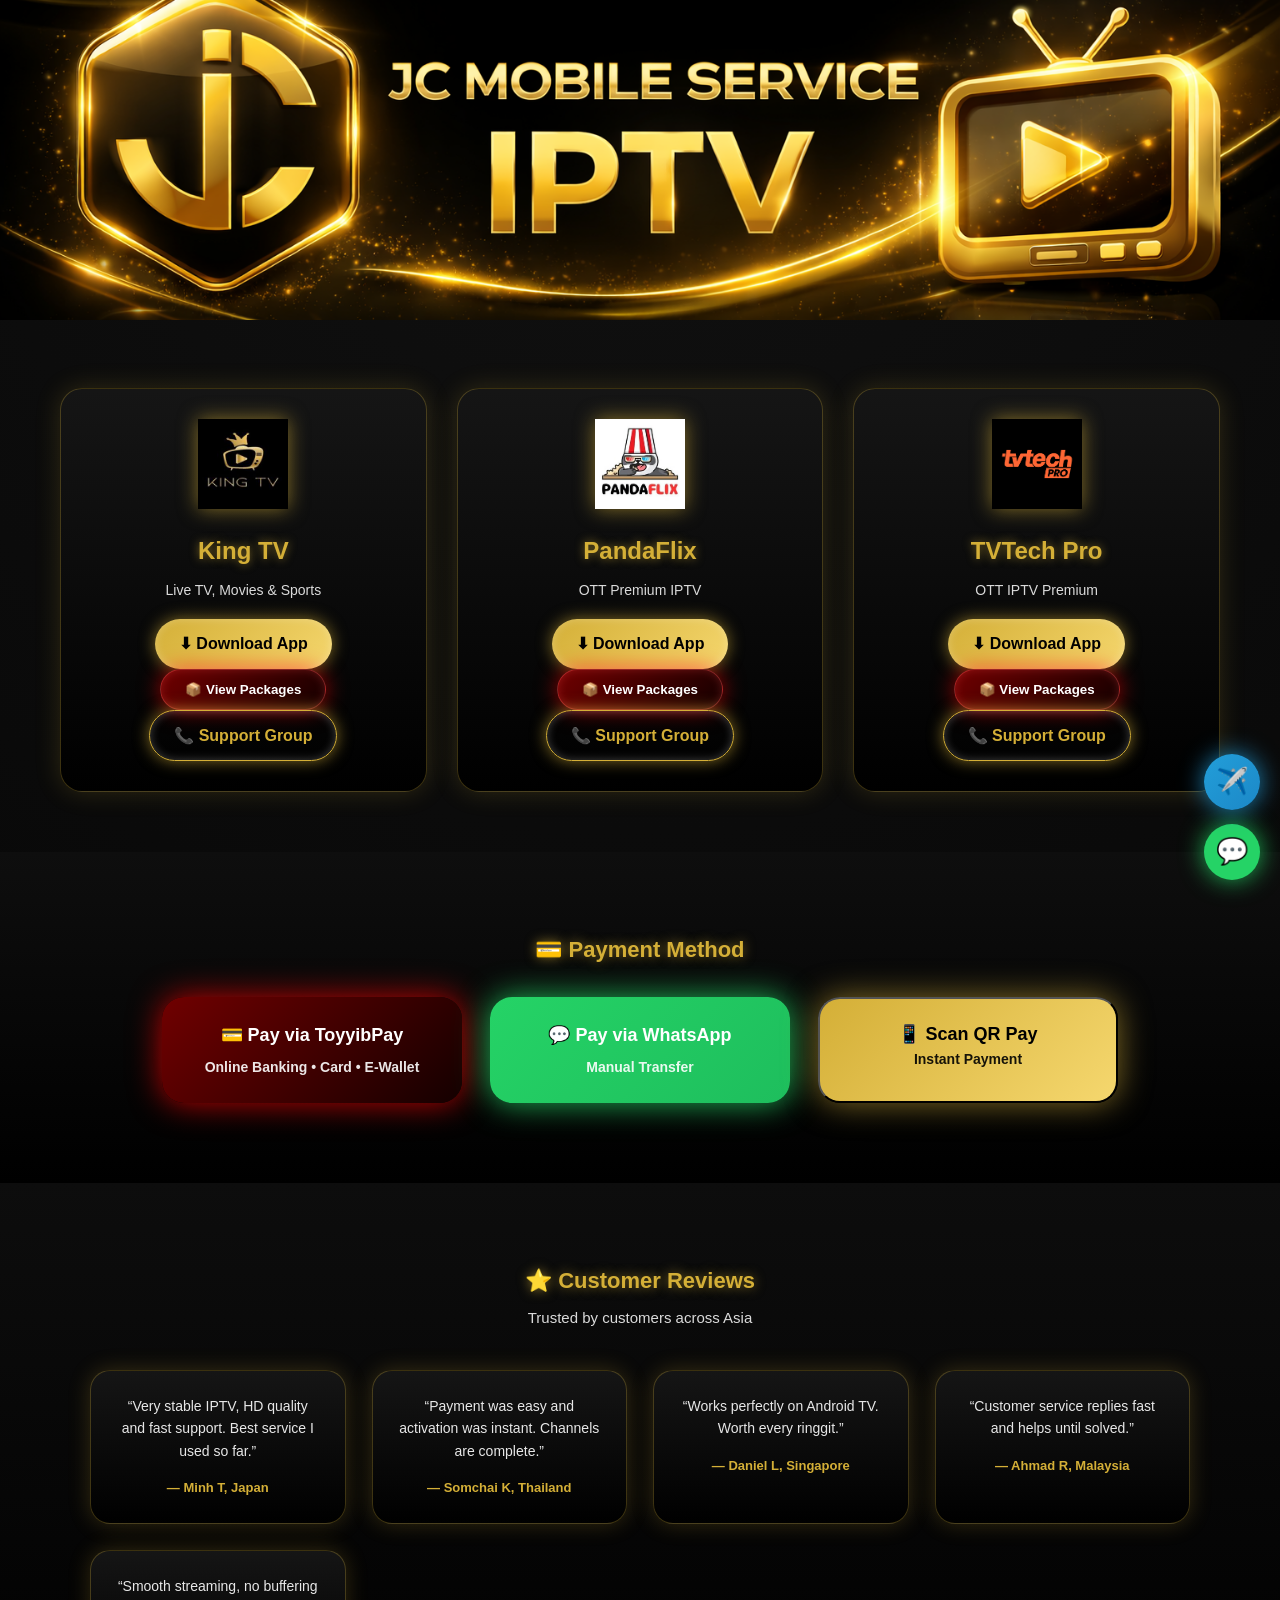
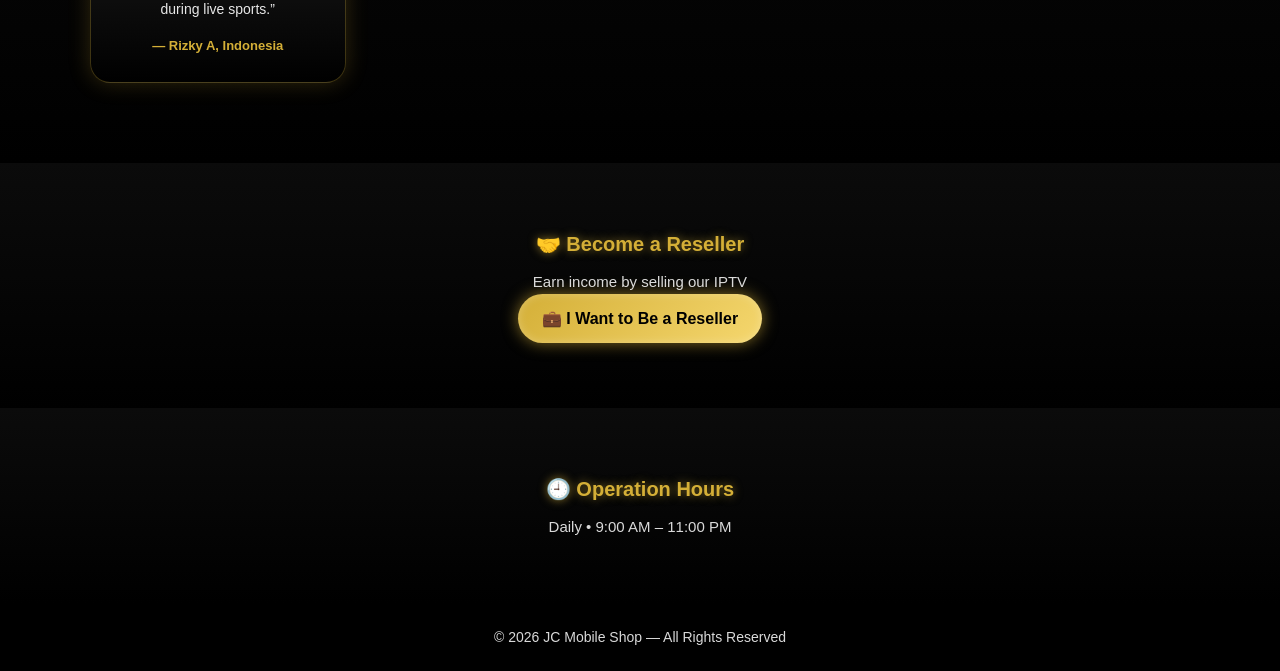
==== index.html @ cb42f710 "Update index.html" ====
<!DOCTYPE html>
<html lang="en">
<head>
<meta charset="UTF-8">
<title>JC Mobile Shop | IPTV & Mobile Service</title>
<meta name="viewport" content="width=device-width, initial-scale=1.0">
<link rel="stylesheet" href="style.css">
</head>
<body>

<!-- ================= BANNER ================= -->
<section class="banner">
  <img src="banner7.png" alt="JC Mobile Banner">
</section>

<!-- ================= APPS ================= -->
<section class="container">

  <!-- KING TV -->
  <div class="app-card">
    <img src="logo1.png">
    <h2>King TV</h2>
    <p>Live TV, Movies & Sports</p>
    <a href="https://cutt.ly/king200" class="btn" target="_blank">⬇ Download App</a>
    <button class="btn" onclick="openPackage('KINGTV','King TV')">📦 View Packages</button>
    <a href="https://chat.whatsapp.com/DpjGNkWcfjH5WE4sVk81Rq" class="btn outline" target="_blank">📞 Support Group</a>
  </div>

  <!-- PANDAFLIX -->
  <div class="app-card">
    <img src="logo2.png">
    <h2>PandaFlix</h2>
    <p>OTT Premium IPTV</p>
    <a href="https://link2u.cc/tvtech" class="btn" target="_blank">⬇ Download App</a>
    <button class="btn" onclick="openPackage('PANDAFLIX','PandaFlix')">📦 View Packages</button>
    <a href="https://chat.whatsapp.com/ETyV1wTMDfnEA7XP9ybqha" class="btn outline" target="_blank">📞 Support Group</a>
  </div>

  <!-- TVTECH PRO -->
  <div class="app-card">
    <img src="logo4.png">
    <h2>TVTech Pro</h2>
    <p>OTT IPTV Premium</p>
    <a href="https://link2u.cc/tvtech" class="btn" target="_blank">⬇ Download App</a>
    <button class="btn" onclick="openPackage('TVTECHPRO','TVTech Pro')">📦 View Packages</button>
    <a href="https://chat.whatsapp.com/LudvvyQEkNYA8G1GemjBCR" class="btn outline" target="_blank">📞 Support Group</a>
  </div>

</section>

<!-- ================= PAYMENT ================= -->
<section class="payment">
<h2>💳 Payment Method</h2>
<div class="payment-box">

<a href="https://toyyibpay.com/JC-Mobile"
   class="payment-btn toyyibpay"
   target="_blank">
💳 Pay via ToyyibPay
<span>Online Banking • Card • E-Wallet</span>
</a>

<a href="https://wa.me/60179290815"
   class="payment-btn whatsapp"
   target="_blank">
💬 Pay via WhatsApp
<span>Manual Transfer</span>
</a>

<button class="payment-btn qr" onclick="openQR()">
📱 Scan QR Pay
<span>Instant Payment</span>
</button>

</div>
</section>

<!-- ================= CUSTOMER REVIEWS (RESTORED) ================= -->
<section class="reviews">
  <h2>⭐ Customer Reviews</h2>
  <p class="review-sub">Trusted by customers across Asia</p>

  <div class="review-box">

    <div class="review-card">
      <p class="review-text">
        “Very stable IPTV, HD quality and fast support. Best service I used so far.”
      </p>
      <span class="review-name">— Minh T, Japan</span>
    </div>

    <div class="review-card">
      <p class="review-text">
        “Payment was easy and activation was instant. Channels are complete.”
      </p>
      <span class="review-name">— Somchai K, Thailand</span>
    </div>

    <div class="review-card">
      <p class="review-text">
        “Works perfectly on Android TV. Worth every ringgit.”
      </p>
      <span class="review-name">— Daniel L, Singapore</span>
    </div>

    <div class="review-card">
      <p class="review-text">
        “Customer service replies fast and helps until solved.”
      </p>
      <span class="review-name">— Ahmad R, Malaysia</span>
    </div>

    <div class="review-card">
      <p class="review-text">
        “Smooth streaming, no buffering during live sports.”
      </p>
      <span class="review-name">— Rizky A, Indonesia</span>
    </div>

  </div>
</section>

<!-- ================= RESELLER ================= -->
<section class="reseller">
<h2>🤝 Become a Reseller</h2>
<p>Earn income by selling our IPTV</p>
<a href="https://wa.me/60179290815?text=Hi%20I%20want%20to%20be%20a%20reseller"
   class="btn"
   target="_blank">💼 I Want to Be a Reseller</a>
</section>

<!-- ================= HOURS ================= -->
<section class="hours">
<h2>🕘 Operation Hours</h2>
<p>Daily • 9:00 AM – 11:00 PM</p>
</section>

<footer>© 2026 JC Mobile Shop — All Rights Reserved</footer>

<!-- ================= FLOATING ================= -->
<a href="https://wa.me/60179290815" class="floating-whatsapp" target="_blank">💬</a>
<a href="https://t.me/jcmobileapps" class="floating-telegram" target="_blank">✈️</a>

<!-- ================= MODALS ================= -->
<div class="modal" id="packageModal">
  <div class="modal-box">
    <h2 id="appTitle"></h2>
    <ul id="priceList"></ul>
    <button class="btn outline" onclick="closePackage()">Close</button>
  </div>
</div>

<div class="modal" id="qrModal">
  <div class="modal-box">
    <h2>📲 Scan QR to Pay</h2>
    <img src="qr.png" class="qr-img">
    <button class="btn outline" onclick="closeQR()">Done</button>
  </div>
</div>

<!-- ================= SCRIPT ================= -->
<script>
const paymentLinks={
  KINGTV:{
    "1 Month":"https://toyyibpay.com/JC-Mobile-King15",
    "3 Months":"https://toyyibpay.com/kingtv-3m",
    "6 Months":"https://toyyibpay.com/kingtv-6m",
    "1 Year":"https://toyyibpay.com/kingtv-1y"
  },
  PANDAFLIX:{
    "1 Month":"https://toyyibpay.com/panda-1m",
    "3 Months":"https://toyyibpay.com/panda-3m",
    "6 Months":"https://toyyibpay.com/panda-6m",
    "1 Year":"https://toyyibpay.com/panda-1y"
  },
  TVTECHPRO:{
    "1 Device • 1 Month":"https://toyyibpay.com/tvtech-1d-1m",
    "1 Device • 3 Months":"https://toyyibpay.com/tvtech-1d-3m",
    "1 Device • 6 Months":"https://toyyibpay.com/tvtech-1d-6m",
    "1 Device • 1 Year":"https://toyyibpay.com/tvtech-1d-1y"
  }
};

const prices={
  KINGTV:[
    {name:"1 Month",price:"RM15"},
    {name:"3 Months",price:"RM38"},
    {name:"6 Months",price:"RM70"},
    {name:"1 Year",price:"RM110"}
  ],
  PANDAFLIX:[
    {name:"1 Month",price:"RM10"},
    {name:"3 Months",price:"RM28"},
    {name:"6 Months",price:"RM55"},
    {name:"1 Year",price:"RM100"}
  ],
  TVTECHPRO:[
    {name:"1 Device • 1 Month",price:"RM12"},
    {name:"1 Device • 3 Months",price:"RM35"},
    {name:"1 Device • 6 Months",price:"RM60"},
    {name:"1 Device • 1 Year",price:"RM110"}
  ]
};

function openPackage(app,appName){
  packageModal.style.display="flex";
  appTitle.innerText=appName+" Packages";
  priceList.innerHTML="";
  prices[app].forEach(p=>{
    priceList.innerHTML+=`
    <li>
      <span>${p.name}<br><strong>${p.price}</strong></span>
      <button class="btn small" onclick="pay('${appName}','${p.name} ${p.price}','${paymentLinks[app][p.name]}')">Pay</button>
    </li>`;
  });
}

function pay(app,pkg,link){
  localStorage.setItem("paidApp",app);
  localStorage.setItem("paidPackage",pkg);
  window.location.href=link;
}

function closePackage(){packageModal.style.display="none";}
function openQR(){qrModal.style.display="flex";}
function closeQR(){qrModal.style.display="none";}
</script>

</body>
</html>
---- style.css ----
/* =================================================
   JC MOBILE SERVICE – NEON BLACK GOLD PREMIUM THEME
   ================================================= */

/* ================= ROOT ================= */
:root {
  --gold: #d4af37;
  --gold-light: #f5d76e;
  --gold-glow: rgba(212,175,55,0.6);
}

/* ================= RESET ================= */
* {
  margin: 0;
  padding: 0;
  box-sizing: border-box;
  font-family: "Segoe UI", Arial, sans-serif;
}

a {
  text-decoration: none;
  -webkit-tap-highlight-color: transparent;
}

body {
  background: radial-gradient(circle at top, #111, #000);
  color: #fff;
  line-height: 1.6;
  overflow-x: hidden;
}

/* ================= BANNER ================= */
.banner img {
  width: 100%;
  height: 320px;
  object-fit: cover;
}

/* ================= CONTAINER ================= */
.container {
  max-width: 1200px;
  margin: auto;
  padding: 60px 20px;
  display: grid;
  grid-template-columns: repeat(auto-fit, minmax(260px, 1fr));
  gap: 30px;
}

/* ================= APP CARD ================= */
.app-card {
  background: linear-gradient(180deg, rgba(22,22,22,0.96), rgba(0,0,0,0.98));
  border-radius: 22px;
  padding: 30px;
  text-align: center;
  border: 1px solid rgba(212,175,55,0.28);
  box-shadow: 0 0 26px rgba(212,175,55,0.18);
  transition: transform 0.35s ease, box-shadow 0.35s ease;
}

.app-card:hover {
  transform: translateY(-8px);
  box-shadow: 0 0 42px rgba(212,175,55,0.55);
}

.app-card img {
  width: 90px;
  margin-bottom: 16px;
  filter: drop-shadow(0 0 10px var(--gold-glow));
}

.app-card h2 {
  color: var(--gold);
  text-shadow: 0 0 10px var(--gold-glow);
  margin-bottom: 8px;
}

.app-card p {
  font-size: 14px;
  opacity: 0.85;
  margin-bottom: 18px;
}

/* ================= BUTTONS ================= */
.btn {
  display: inline-block;
  padding: 12px 24px;
  border-radius: 30px;
  border: none;
  cursor: pointer;
  background: linear-gradient(135deg, var(--gold), var(--gold-light));
  color: #000;
  font-weight: 700;
  transition: 0.3s;
  box-shadow:
    0 0 16px var(--gold-glow),
    inset 0 0 10px rgba(255,255,255,0.25);
}

.btn:hover {
  transform: scale(1.06);
}

/* VIEW PACKAGE (RED) */
button.btn {
  background: linear-gradient(135deg, #700000, #140000);
  color: #fff;
  border: 1px solid rgba(255,80,80,0.45);
  box-shadow:
    0 0 22px rgba(255,0,0,0.6),
    inset 0 0 10px rgba(255,80,80,0.25);
}

/* OUTLINE */
.btn.outline {
  background: transparent;
  border: 1px solid var(--gold);
  color: var(--gold);
}

.btn.small {
  padding: 7px 16px;
  font-size: 13px;
}

/* ================= PAYMENT ================= */
.payment {
  padding: 80px 20px;
  text-align: center;
  background: linear-gradient(180deg, #0e0e0e, #000);
}

.payment h2 {
  font-size: 22px;
  color: var(--gold);
  margin-bottom: 30px;
  text-shadow: 0 0 12px var(--gold-glow);
}

.payment-box {
  display: flex;
  justify-content: center;
  gap: 28px;
  flex-wrap: wrap;
}

.payment-btn {
  width: 300px;
  padding: 24px;
  border-radius: 22px;
  font-size: 18px;
  font-weight: 800;
  display: flex;
  flex-direction: column;
  align-items: center;
  transition: 0.35s;
}

.payment-btn span {
  font-size: 14px;
  margin-top: 6px;
  opacity: 0.9;
}

.payment-btn.toyyibpay {
  background: linear-gradient(135deg, #700000, #140000);
  color: #fff;
  box-shadow: 0 0 32px rgba(255,0,0,0.75);
}

.payment-btn.whatsapp {
  background: linear-gradient(135deg, #25D366, #1ebe5d);
  color: #fff;
  box-shadow: 0 0 32px rgba(37,211,102,0.85);
}

.payment-btn.qr {
  background: linear-gradient(135deg, var(--gold), var(--gold-light));
  color: #000;
  box-shadow: 0 0 32px var(--gold-glow);
}

.payment-btn:hover {
  transform: translateY(-6px) scale(1.05);
}

/* ================= CUSTOMER REVIEWS ================= */
.reviews {
  padding: 80px 20px;
  text-align: center;
  background: linear-gradient(180deg, #0d0d0d, #000);
}

.reviews h2 {
  color: var(--gold);
  font-size: 22px;
  margin-bottom: 8px;
  text-shadow: 0 0 12px var(--gold-glow);
}

.review-sub {
  font-size: 15px;
  opacity: 0.85;
  margin-bottom: 40px;
}

.review-box {
  max-width: 1100px;
  margin: auto;
  display: grid;
  grid-template-columns: repeat(auto-fit, minmax(240px, 1fr));
  gap: 26px;
}

.review-card {
  background: linear-gradient(180deg, rgba(22,22,22,0.96), rgba(0,0,0,0.98));
  border-radius: 20px;
  padding: 24px;
  border: 1px solid rgba(212,175,55,0.28);
  box-shadow: 0 0 22px rgba(212,175,55,0.22);
  transition: 0.35s ease;
}

.review-card:hover {
  transform: translateY(-6px);
  box-shadow: 0 0 38px rgba(212,175,55,0.5);
}

.review-text {
  font-size: 14px;
  line-height: 1.6;
  opacity: 0.9;
  margin-bottom: 12px;
}

.review-name {
  color: var(--gold);
  font-size: 13px;
  font-weight: 700;
}

/* ================= RESELLER & HOURS ================= */
.reseller,
.hours {
  text-align: center;
  padding: 65px 20px;
  background: linear-gradient(180deg, #0b0b0b, #000);
}

.reseller h2,
.hours h2 {
  color: var(--gold);
  font-size: 20px;
  margin-bottom: 10px;
  text-shadow: 0 0 10px var(--gold-glow);
}

.reseller p,
.hours p {
  font-size: 15px;
  opacity: 0.85;
}

/* ================= FOOTER ================= */
footer {
  background: #000;
  padding: 22px;
  text-align: center;
  font-size: 14px;
  opacity: 0.85;
}

/* ================= MODAL ================= */
.modal {
  display: none;
  position: fixed;
  inset: 0;
  background: rgba(0,0,0,0.92);
  justify-content: center;
  align-items: center;
  z-index: 1000;
  padding: 10px;
}

.modal-box {
  background: linear-gradient(180deg, #141414, #000);
  padding: 26px;
  border-radius: 20px;
  width: 100%;
  max-width: 420px;
  max-height: 85vh;
  overflow-y: auto;
  border: 1px solid rgba(212,175,55,0.28);
}

.modal-box h2 {
  color: var(--gold);
  text-align: center;
  margin-bottom: 18px;
}

#priceList {
  list-style: none;
}

#priceList li {
  background: rgba(255,255,255,0.05);
  border: 1px solid rgba(212,175,55,0.22);
  border-radius: 14px;
  padding: 12px 14px;
  margin-bottom: 10px;
  display: flex;
  justify-content: space-between;
  align-items: center;
  font-size: 14px;
}

#priceList strong {
  color: var(--gold);
}

/* QR */
.qr-img {
  width: 220px;
  display: block;
  margin: 25px auto;
}

/* ================= FLOATING ================= */
.floating-whatsapp,
.floating-telegram {
  position: fixed;
  right: 20px;
  width: 56px;
  height: 56px;
  border-radius: 50%;
  display: flex;
  align-items: center;
  justify-content: center;
  font-size: 26px;
  z-index: 999;
}

.floating-whatsapp {
  bottom: 20px;
  background: #25D366;
  box-shadow: 0 0 24px rgba(37,211,102,0.85);
}

.floating-telegram {
  bottom: 90px;
  background: linear-gradient(135deg, #229ED9, #1c88c7);
  box-shadow: 0 0 24px rgba(34,158,217,0.85);
}

/* ================= MOBILE ================= */
@media (max-width: 480px) {
  .btn,
  .payment-btn {
    width: 100%;
  }

  .payment h2 {
    font-size: 18px;
  }

  footer {
    font-size: 13px;
  }

  #priceList li {
    flex-direction: column;
    align-items: flex-start;
    gap: 8px;
  }
}
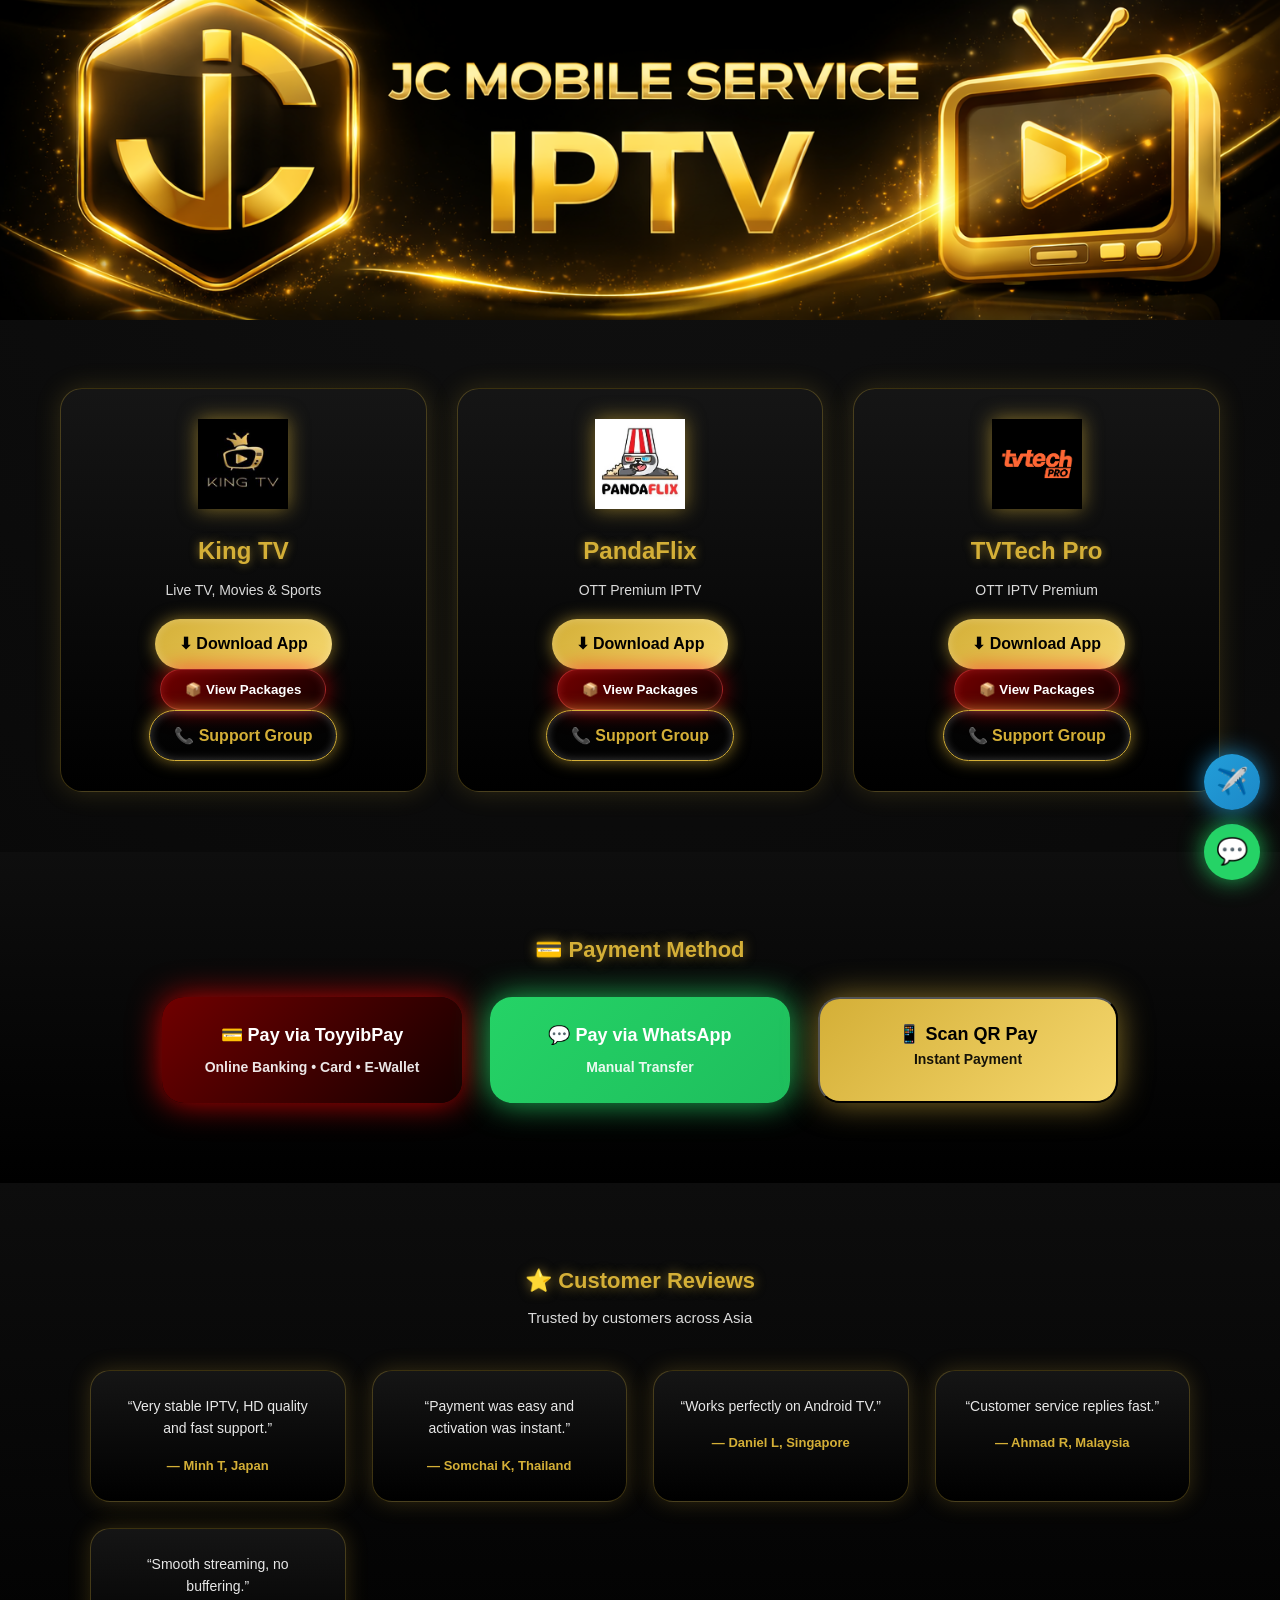
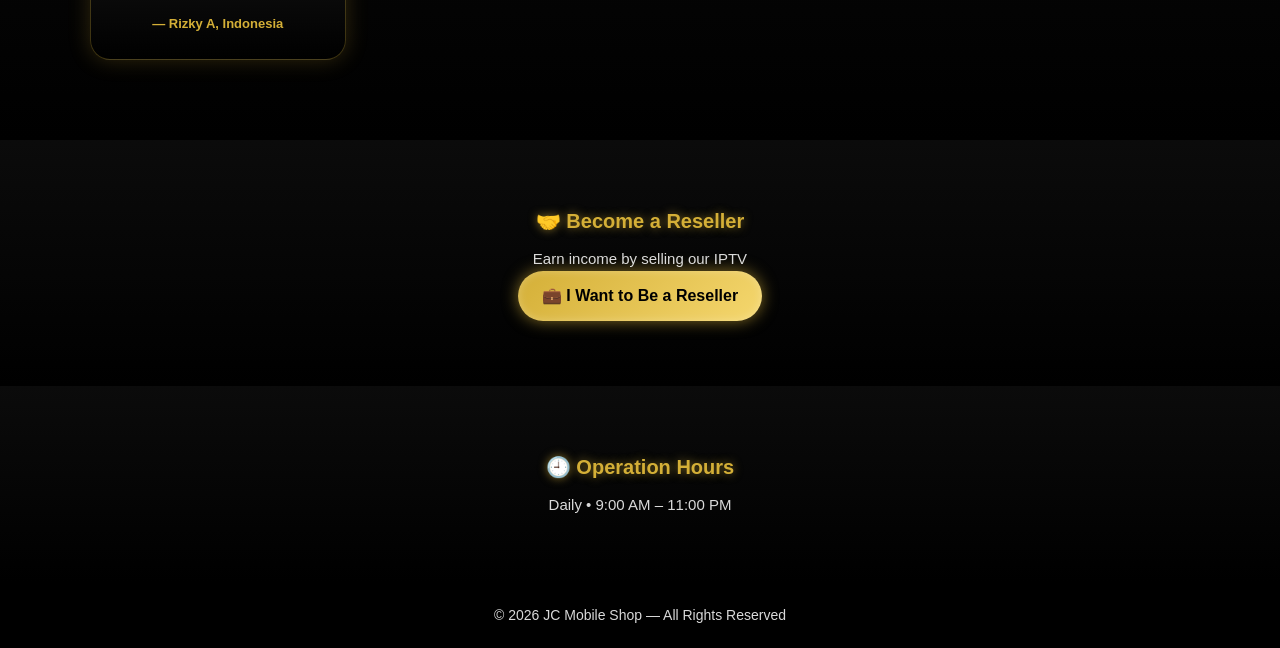
==== commit c8d4fcda: "Update index.html" ====
--- a/index.html
+++ b/index.html
@@ -18,7 +18,7 @@
 
   <!-- KING TV -->
   <div class="app-card">
-    <img src="logo1.png">
+    <img src="logo1.png" alt="King TV">
     <h2>King TV</h2>
     <p>Live TV, Movies & Sports</p>
     <a href="https://cutt.ly/king200" class="btn" target="_blank">⬇ Download App</a>
@@ -28,7 +28,7 @@
 
   <!-- PANDAFLIX -->
   <div class="app-card">
-    <img src="logo2.png">
+    <img src="logo2.png" alt="PandaFlix">
     <h2>PandaFlix</h2>
     <p>OTT Premium IPTV</p>
     <a href="https://link2u.cc/tvtech" class="btn" target="_blank">⬇ Download App</a>
@@ -38,7 +38,7 @@
 
   <!-- TVTECH PRO -->
   <div class="app-card">
-    <img src="logo4.png">
+    <img src="logo4.png" alt="TVTech Pro">
     <h2>TVTech Pro</h2>
     <p>OTT IPTV Premium</p>
     <a href="https://link2u.cc/tvtech" class="btn" target="_blank">⬇ Download App</a>
@@ -53,16 +53,12 @@
 <h2>💳 Payment Method</h2>
 <div class="payment-box">
 
-<a href="https://toyyibpay.com/JC-Mobile"
-   class="payment-btn toyyibpay"
-   target="_blank">
+<a href="https://toyyibpay.com/JC-Mobile" class="payment-btn toyyibpay" target="_blank">
 💳 Pay via ToyyibPay
 <span>Online Banking • Card • E-Wallet</span>
 </a>
 
-<a href="https://wa.me/60179290815"
-   class="payment-btn whatsapp"
-   target="_blank">
+<a href="https://wa.me/60179290815" class="payment-btn whatsapp" target="_blank">
 💬 Pay via WhatsApp
 <span>Manual Transfer</span>
 </a>
@@ -75,58 +71,27 @@
 </div>
 </section>
 
-<!-- ================= CUSTOMER REVIEWS (RESTORED) ================= -->
+<!-- ================= CUSTOMER REVIEWS ================= -->
 <section class="reviews">
-  <h2>⭐ Customer Reviews</h2>
-  <p class="review-sub">Trusted by customers across Asia</p>
-
-  <div class="review-box">
-
-    <div class="review-card">
-      <p class="review-text">
-        “Very stable IPTV, HD quality and fast support. Best service I used so far.”
-      </p>
-      <span class="review-name">— Minh T, Japan</span>
-    </div>
-
-    <div class="review-card">
-      <p class="review-text">
-        “Payment was easy and activation was instant. Channels are complete.”
-      </p>
-      <span class="review-name">— Somchai K, Thailand</span>
-    </div>
-
-    <div class="review-card">
-      <p class="review-text">
-        “Works perfectly on Android TV. Worth every ringgit.”
-      </p>
-      <span class="review-name">— Daniel L, Singapore</span>
-    </div>
-
-    <div class="review-card">
-      <p class="review-text">
-        “Customer service replies fast and helps until solved.”
-      </p>
-      <span class="review-name">— Ahmad R, Malaysia</span>
-    </div>
-
-    <div class="review-card">
-      <p class="review-text">
-        “Smooth streaming, no buffering during live sports.”
-      </p>
-      <span class="review-name">— Rizky A, Indonesia</span>
-    </div>
-
-  </div>
+<h2>⭐ Customer Reviews</h2>
+<p class="review-sub">Trusted by customers across Asia</p>
+
+<div class="review-box">
+  <div class="review-card"><p class="review-text">“Very stable IPTV, HD quality and fast support.”</p><span class="review-name">— Minh T, Japan</span></div>
+  <div class="review-card"><p class="review-text">“Payment was easy and activation was instant.”</p><span class="review-name">— Somchai K, Thailand</span></div>
+  <div class="review-card"><p class="review-text">“Works perfectly on Android TV.”</p><span class="review-name">— Daniel L, Singapore</span></div>
+  <div class="review-card"><p class="review-text">“Customer service replies fast.”</p><span class="review-name">— Ahmad R, Malaysia</span></div>
+  <div class="review-card"><p class="review-text">“Smooth streaming, no buffering.”</p><span class="review-name">— Rizky A, Indonesia</span></div>
+</div>
 </section>
 
 <!-- ================= RESELLER ================= -->
 <section class="reseller">
 <h2>🤝 Become a Reseller</h2>
 <p>Earn income by selling our IPTV</p>
-<a href="https://wa.me/60179290815?text=Hi%20I%20want%20to%20be%20a%20reseller"
-   class="btn"
-   target="_blank">💼 I Want to Be a Reseller</a>
+<a href="https://wa.me/60179290815?text=Hi%20I%20want%20to%20be%20a%20reseller" class="btn" target="_blank">
+💼 I Want to Be a Reseller
+</a>
 </section>
 
 <!-- ================= HOURS ================= -->
@@ -143,82 +108,92 @@
 
 <!-- ================= MODALS ================= -->
 <div class="modal" id="packageModal">
-  <div class="modal-box">
-    <h2 id="appTitle"></h2>
-    <ul id="priceList"></ul>
-    <button class="btn outline" onclick="closePackage()">Close</button>
-  </div>
+<div class="modal-box">
+<h2 id="appTitle"></h2>
+<ul id="priceList"></ul>
+<button class="btn outline" onclick="closePackage()">Close</button>
+</div>
 </div>
 
 <div class="modal" id="qrModal">
-  <div class="modal-box">
-    <h2>📲 Scan QR to Pay</h2>
-    <img src="qr.png" class="qr-img">
-    <button class="btn outline" onclick="closeQR()">Done</button>
-  </div>
+<div class="modal-box">
+<h2>📲 Scan QR to Pay</h2>
+<img src="qr.png" class="qr-img">
+<button class="btn outline" onclick="closeQR()">Done</button>
+</div>
 </div>
 
 <!-- ================= SCRIPT ================= -->
 <script>
 const paymentLinks={
-  KINGTV:{
-    "1 Month":"https://toyyibpay.com/JC-Mobile-King15",
-    "3 Months":"https://toyyibpay.com/kingtv-3m",
-    "6 Months":"https://toyyibpay.com/kingtv-6m",
-    "1 Year":"https://toyyibpay.com/kingtv-1y"
-  },
-  PANDAFLIX:{
-    "1 Month":"https://toyyibpay.com/panda-1m",
-    "3 Months":"https://toyyibpay.com/panda-3m",
-    "6 Months":"https://toyyibpay.com/panda-6m",
-    "1 Year":"https://toyyibpay.com/panda-1y"
-  },
-  TVTECHPRO:{
-    "1 Device • 1 Month":"https://toyyibpay.com/tvtech-1d-1m",
-    "1 Device • 3 Months":"https://toyyibpay.com/tvtech-1d-3m",
-    "1 Device • 6 Months":"https://toyyibpay.com/tvtech-1d-6m",
-    "1 Device • 1 Year":"https://toyyibpay.com/tvtech-1d-1y"
-  }
+KINGTV:{
+"1 Month":"https://toyyibpay.com/JC-Mobile-King15",
+"3 Months":"https://toyyibpay.com/kingtv-3m",
+"6 Months":"https://toyyibpay.com/kingtv-6m",
+"1 Year":"https://toyyibpay.com/kingtv-1y",
+"4 Years":"https://toyyibpay.com/kingtv-4y"
+},
+PANDAFLIX:{
+"1 Month":"https://toyyibpay.com/panda-1m",
+"3 Months":"https://toyyibpay.com/panda-3m",
+"6 Months":"https://toyyibpay.com/panda-6m",
+"1 Year":"https://toyyibpay.com/panda-1y"
+},
+TVTECHPRO:{
+"1 Device • 1 Month":"https://toyyibpay.com/tvtech-1d-1m",
+"1 Device • 3 Months":"https://toyyibpay.com/tvtech-1d-3m",
+"1 Device • 6 Months":"https://toyyibpay.com/tvtech-1d-6m",
+"1 Device • 1 Year":"https://toyyibpay.com/tvtech-1d-1y",
+"2 Devices • 1 Month":"https://toyyibpay.com/tvtech-2d-1m",
+"2 Devices • 3 Months":"https://toyyibpay.com/tvtech-2d-3m",
+"2 Devices • 6 Months":"https://toyyibpay.com/tvtech-2d-6m",
+"2 Devices • 1 Year":"https://toyyibpay.com/tvtech-2d-1y"
+}
 };
 
 const prices={
-  KINGTV:[
-    {name:"1 Month",price:"RM15"},
-    {name:"3 Months",price:"RM38"},
-    {name:"6 Months",price:"RM70"},
-    {name:"1 Year",price:"RM110"}
-  ],
-  PANDAFLIX:[
-    {name:"1 Month",price:"RM10"},
-    {name:"3 Months",price:"RM28"},
-    {name:"6 Months",price:"RM55"},
-    {name:"1 Year",price:"RM100"}
-  ],
-  TVTECHPRO:[
-    {name:"1 Device • 1 Month",price:"RM12"},
-    {name:"1 Device • 3 Months",price:"RM35"},
-    {name:"1 Device • 6 Months",price:"RM60"},
-    {name:"1 Device • 1 Year",price:"RM110"}
-  ]
+KINGTV:[
+{name:"1 Month",price:"RM15"},
+{name:"3 Months",price:"RM38"},
+{name:"6 Months",price:"RM70"},
+{name:"1 Year",price:"RM110"},
+{name:"4 Years",price:"RM300"}
+],
+PANDAFLIX:[
+{name:"1 Month",price:"RM10"},
+{name:"3 Months",price:"RM28"},
+{name:"6 Months",price:"RM55"},
+{name:"1 Year",price:"RM100"}
+],
+TVTECHPRO:[
+{name:"1 Device • 1 Month",price:"RM12"},
+{name:"1 Device • 3 Months",price:"RM35"},
+{name:"1 Device • 6 Months",price:"RM60"},
+{name:"1 Device • 1 Year",price:"RM110"},
+{name:"2 Devices • 1 Month",price:"RM20"},
+{name:"2 Devices • 3 Months",price:"RM55"},
+{name:"2 Devices • 6 Months",price:"RM105"},
+{name:"2 Devices • 1 Year",price:"RM200"}
+]
 };
 
 function openPackage(app,appName){
-  packageModal.style.display="flex";
-  appTitle.innerText=appName+" Packages";
-  priceList.innerHTML="";
-  prices[app].forEach(p=>{
-    priceList.innerHTML+=`
-    <li>
-      <span>${p.name}<br><strong>${p.price}</strong></span>
-      <button class="btn small" onclick="pay('${appName}','${p.name} ${p.price}','${paymentLinks[app][p.name]}')">Pay</button>
-    </li>`;
-  });
+packageModal.style.display="flex";
+appTitle.innerText=appName+" Packages";
+priceList.innerHTML="";
+prices[app].forEach(p=>{
+priceList.innerHTML+=`
+<li>
+<span>${p.name}<br><strong>${p.price}</strong></span>
+<button class="btn small" onclick="payNow('${appName}','${p.name} - ${p.price}','${paymentLinks[app][p.name]}')">Pay Now</button>
+</li>`;
+});
 }
 
-function pay(app,pkg,link){
-  localStorage.setItem("paidApp",app);
-  localStorage.setItem("paidPackage",pkg);
-  window.location.href=link;
+function payNow(app,pkg,link){
+localStorage.setItem("paidApp",app);
+localStorage.setItem("paidPackage",pkg);
+window.location.href=link;
 }
 
 function closePackage(){packageModal.style.display="none";}
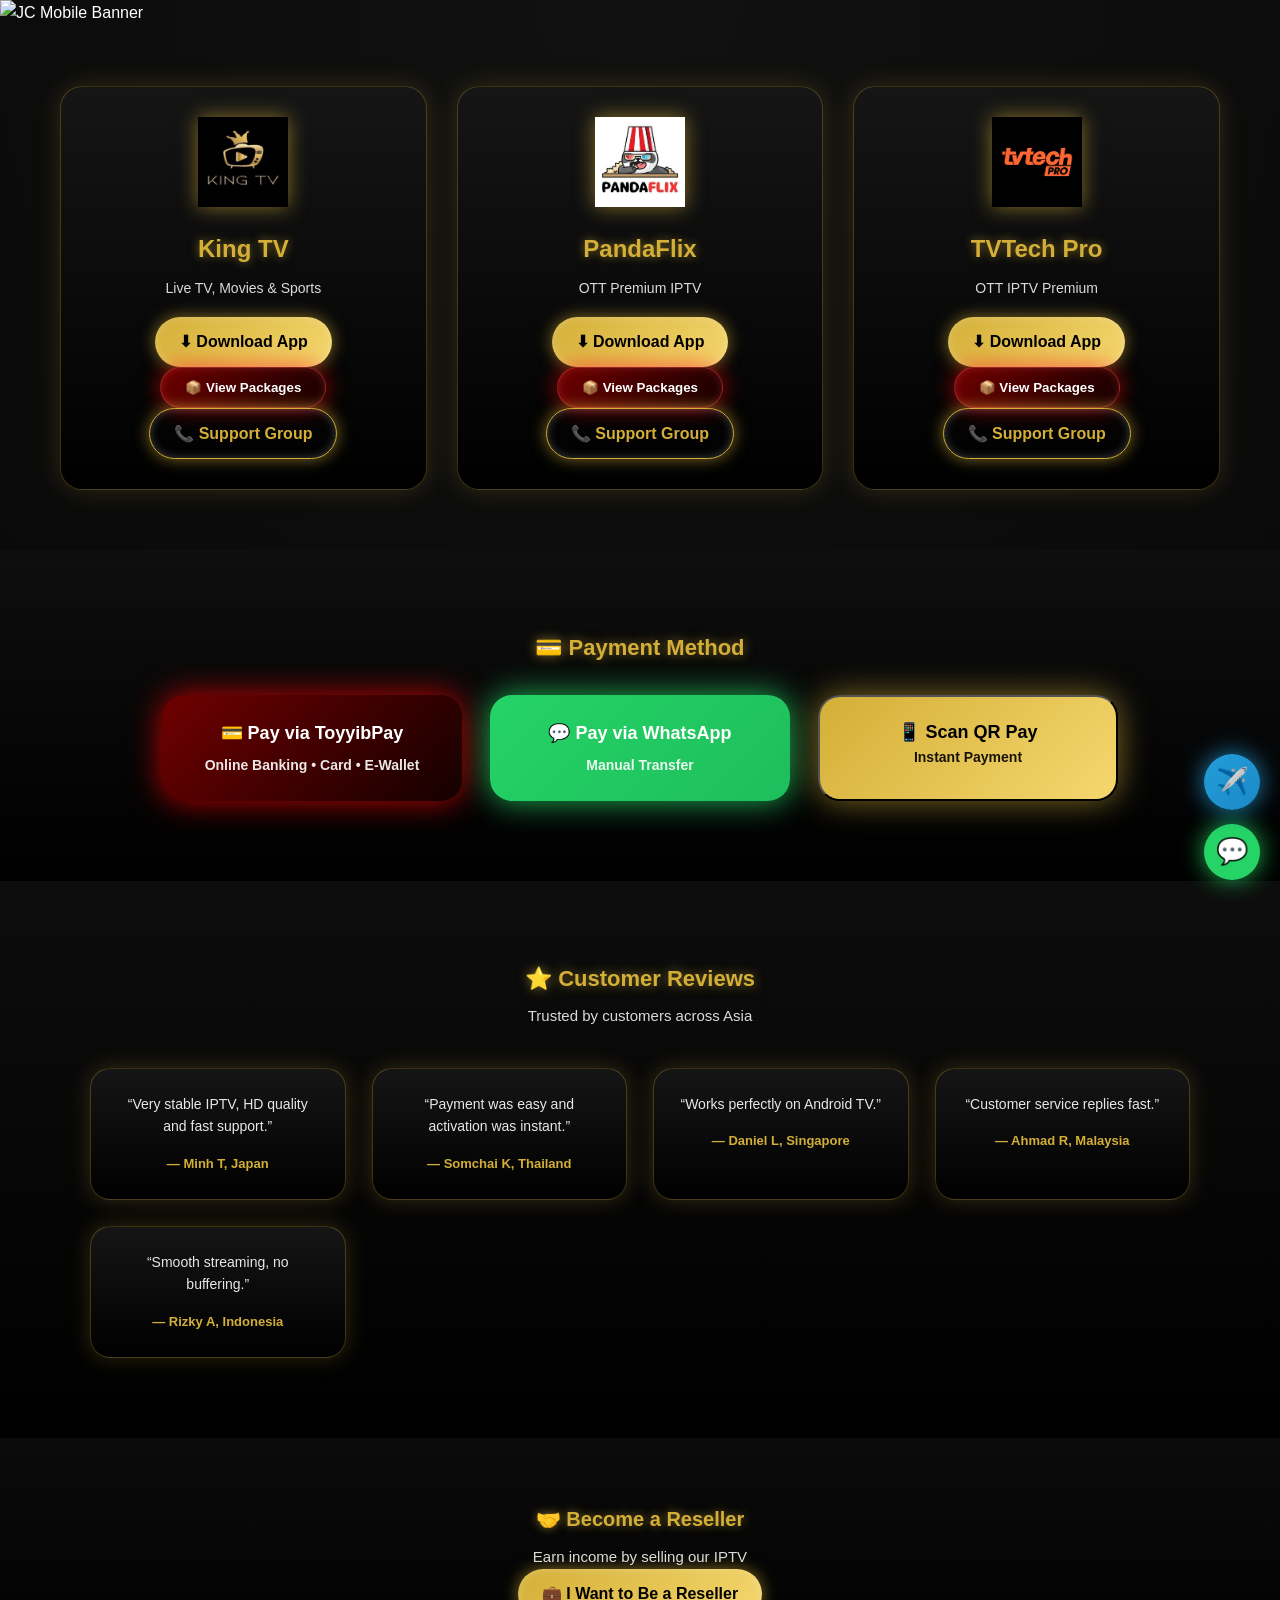
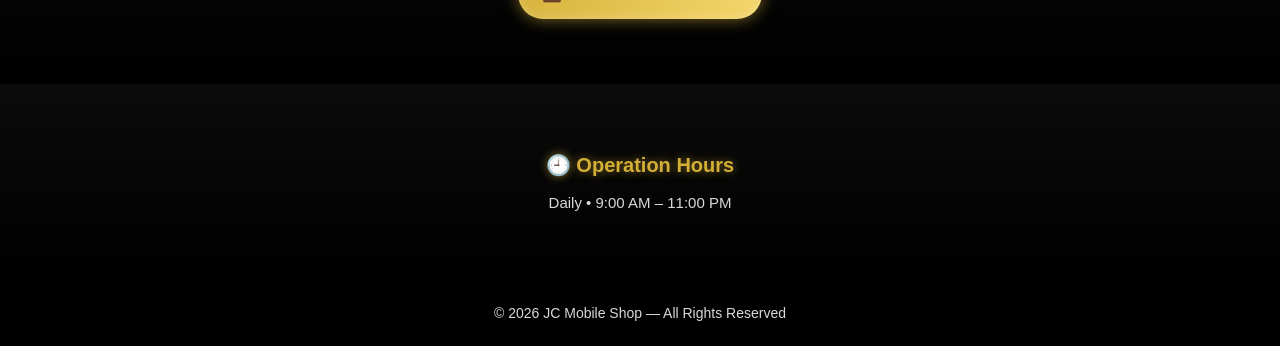
==== commit 42110e5e: "Update index.html" ====
--- a/index.html
+++ b/index.html
@@ -10,7 +10,7 @@
 
 <!-- ================= BANNER ================= -->
 <section class="banner">
-  <img src="banner7.png" alt="JC Mobile Banner">
+  <img src="banner8.png" alt="JC Mobile Banner">
 </section>
 
 <!-- ================= APPS ================= -->
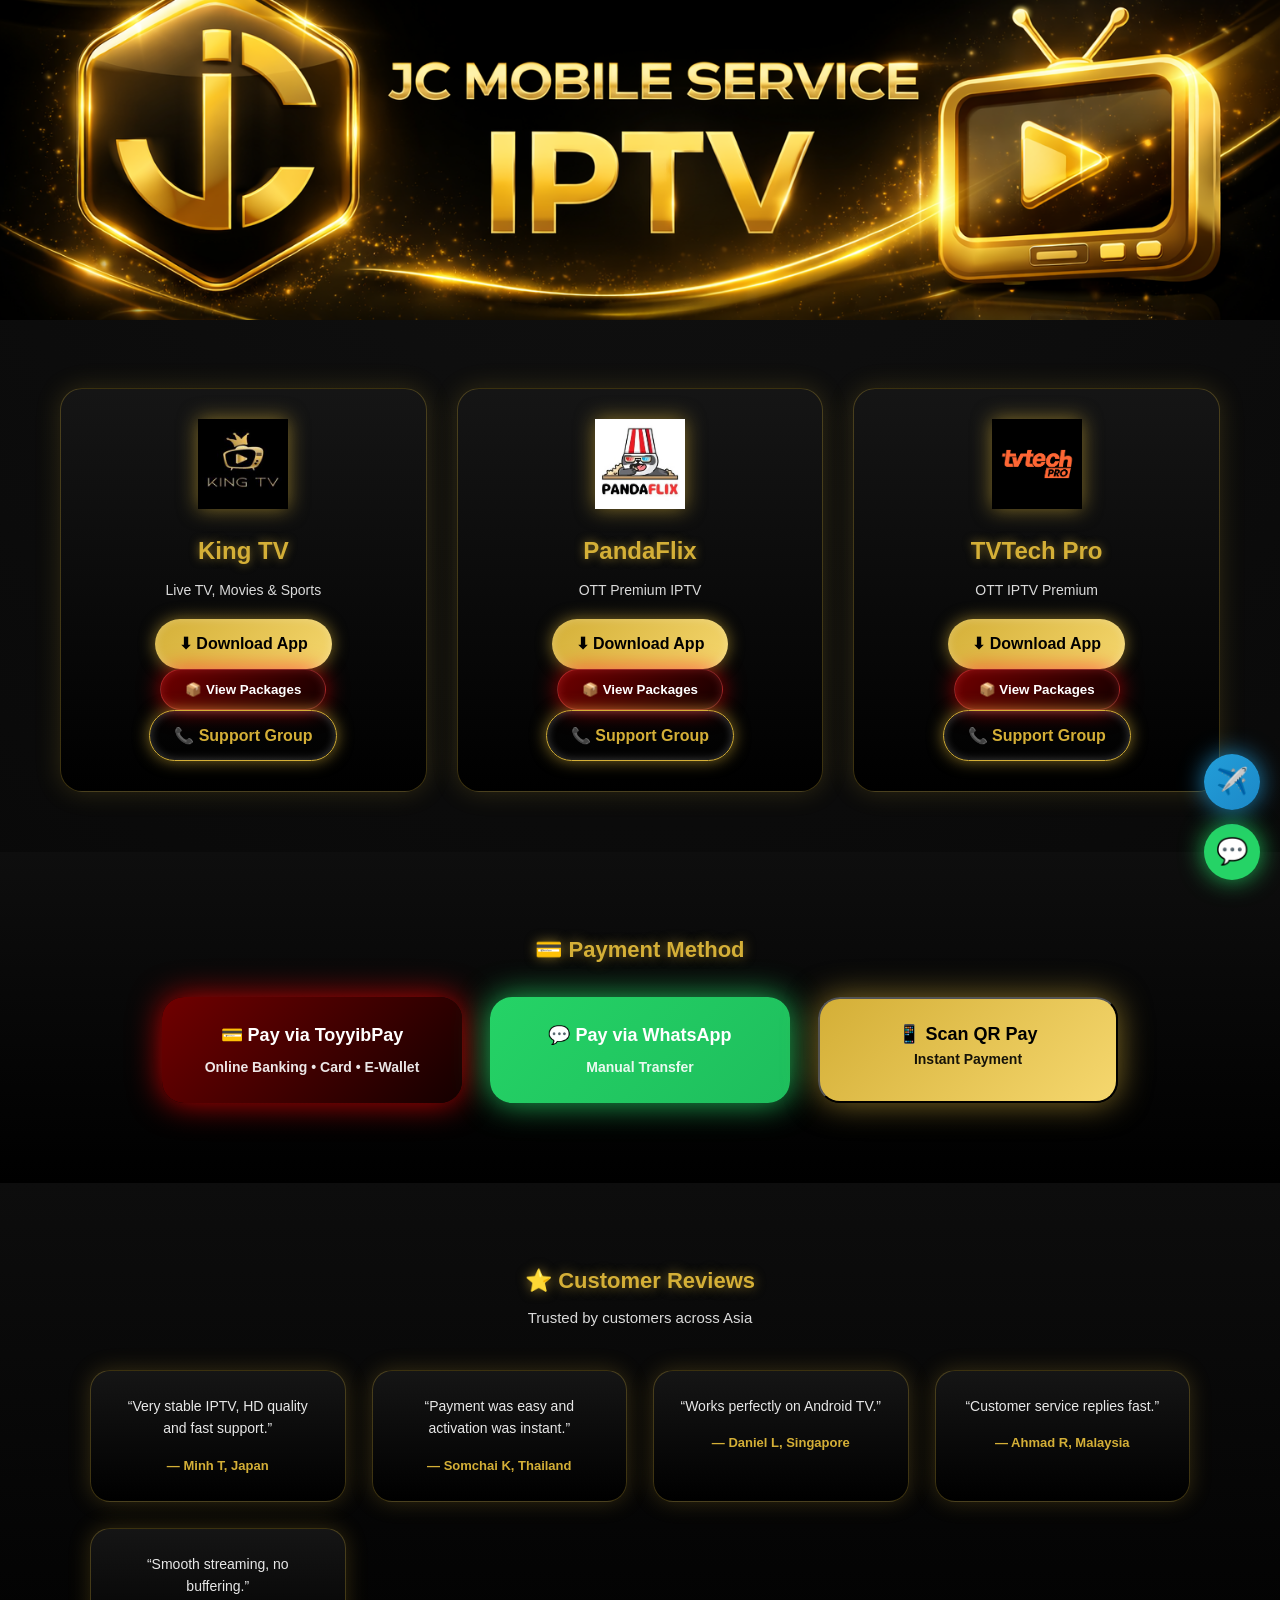
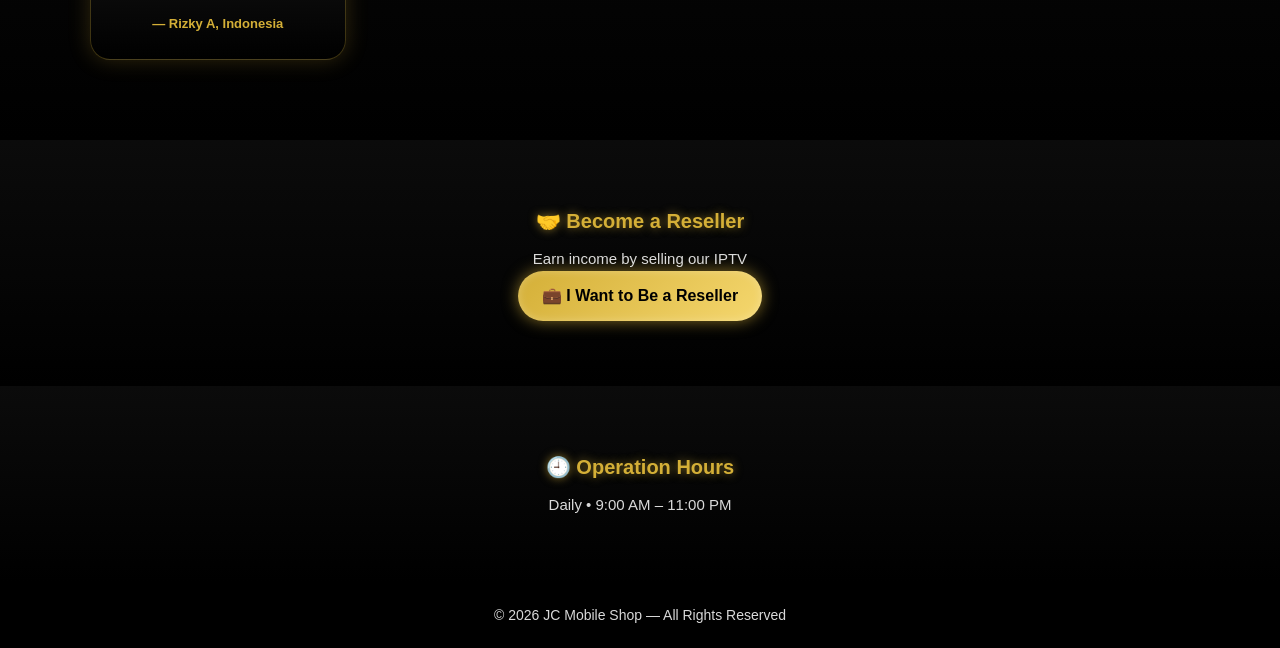
==== commit 36ab434c: "Update index.html" ====
--- a/index.html
+++ b/index.html
@@ -10,7 +10,7 @@
 
 <!-- ================= BANNER ================= -->
 <section class="banner">
-  <img src="banner8.png" alt="JC Mobile Banner">
+  <img src="banner7.png" alt="JC Mobile Banner">
 </section>
 
 <!-- ================= APPS ================= -->
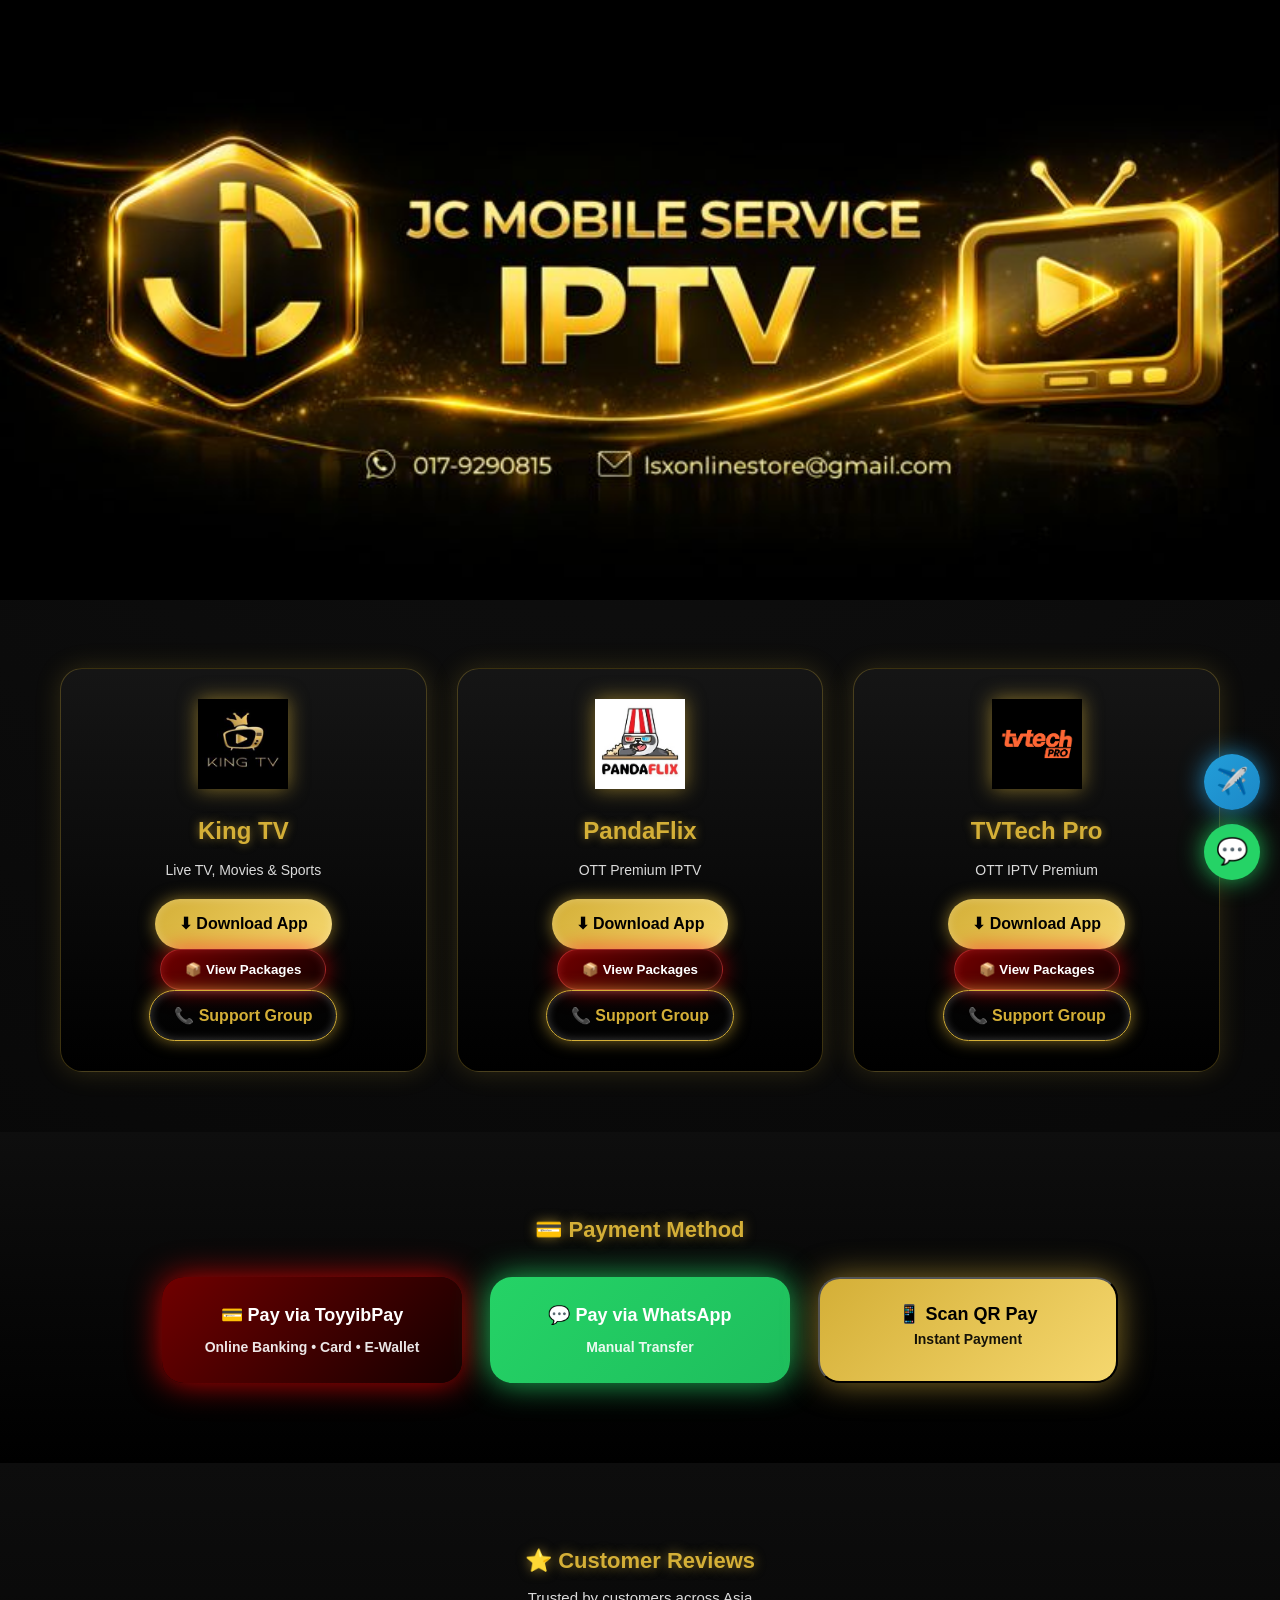
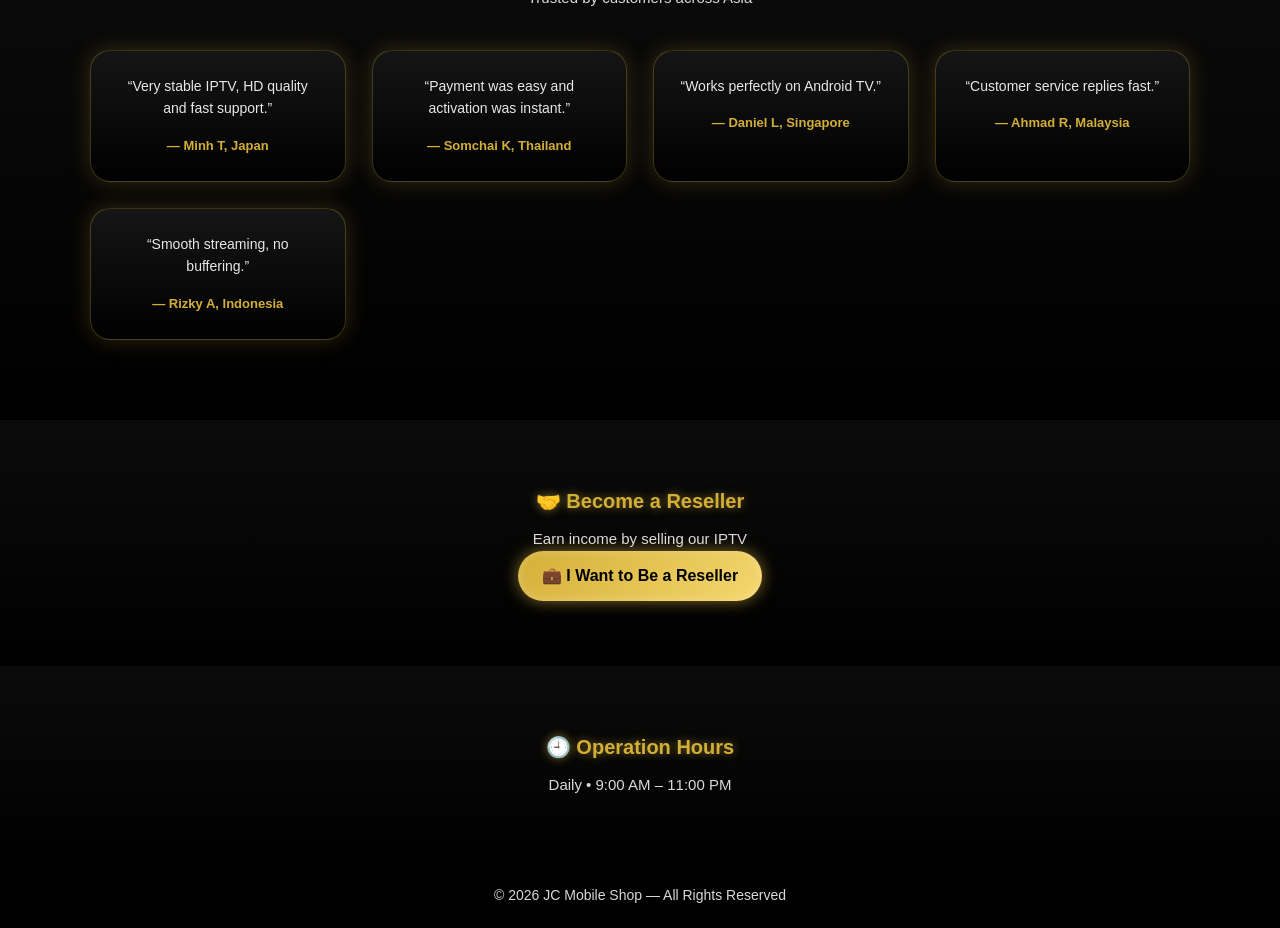
==== commit 06cab8ce: "Update index.html" ====
--- a/index.html
+++ b/index.html
@@ -10,7 +10,7 @@
 
 <!-- ================= BANNER ================= -->
 <section class="banner">
-  <img src="banner7.png" alt="JC Mobile Banner">
+  <img src="banner9.png" alt="JC Mobile Banner">
 </section>
 
 <!-- ================= APPS ================= -->
--- a/style.css
+++ b/style.css
@@ -32,8 +32,9 @@
 /* ================= BANNER ================= */
 .banner img {
   width: 100%;
-  height: 320px;
+  max-height: 600px;
   object-fit: cover;
+  
 }
 
 /* ================= CONTAINER ================= */
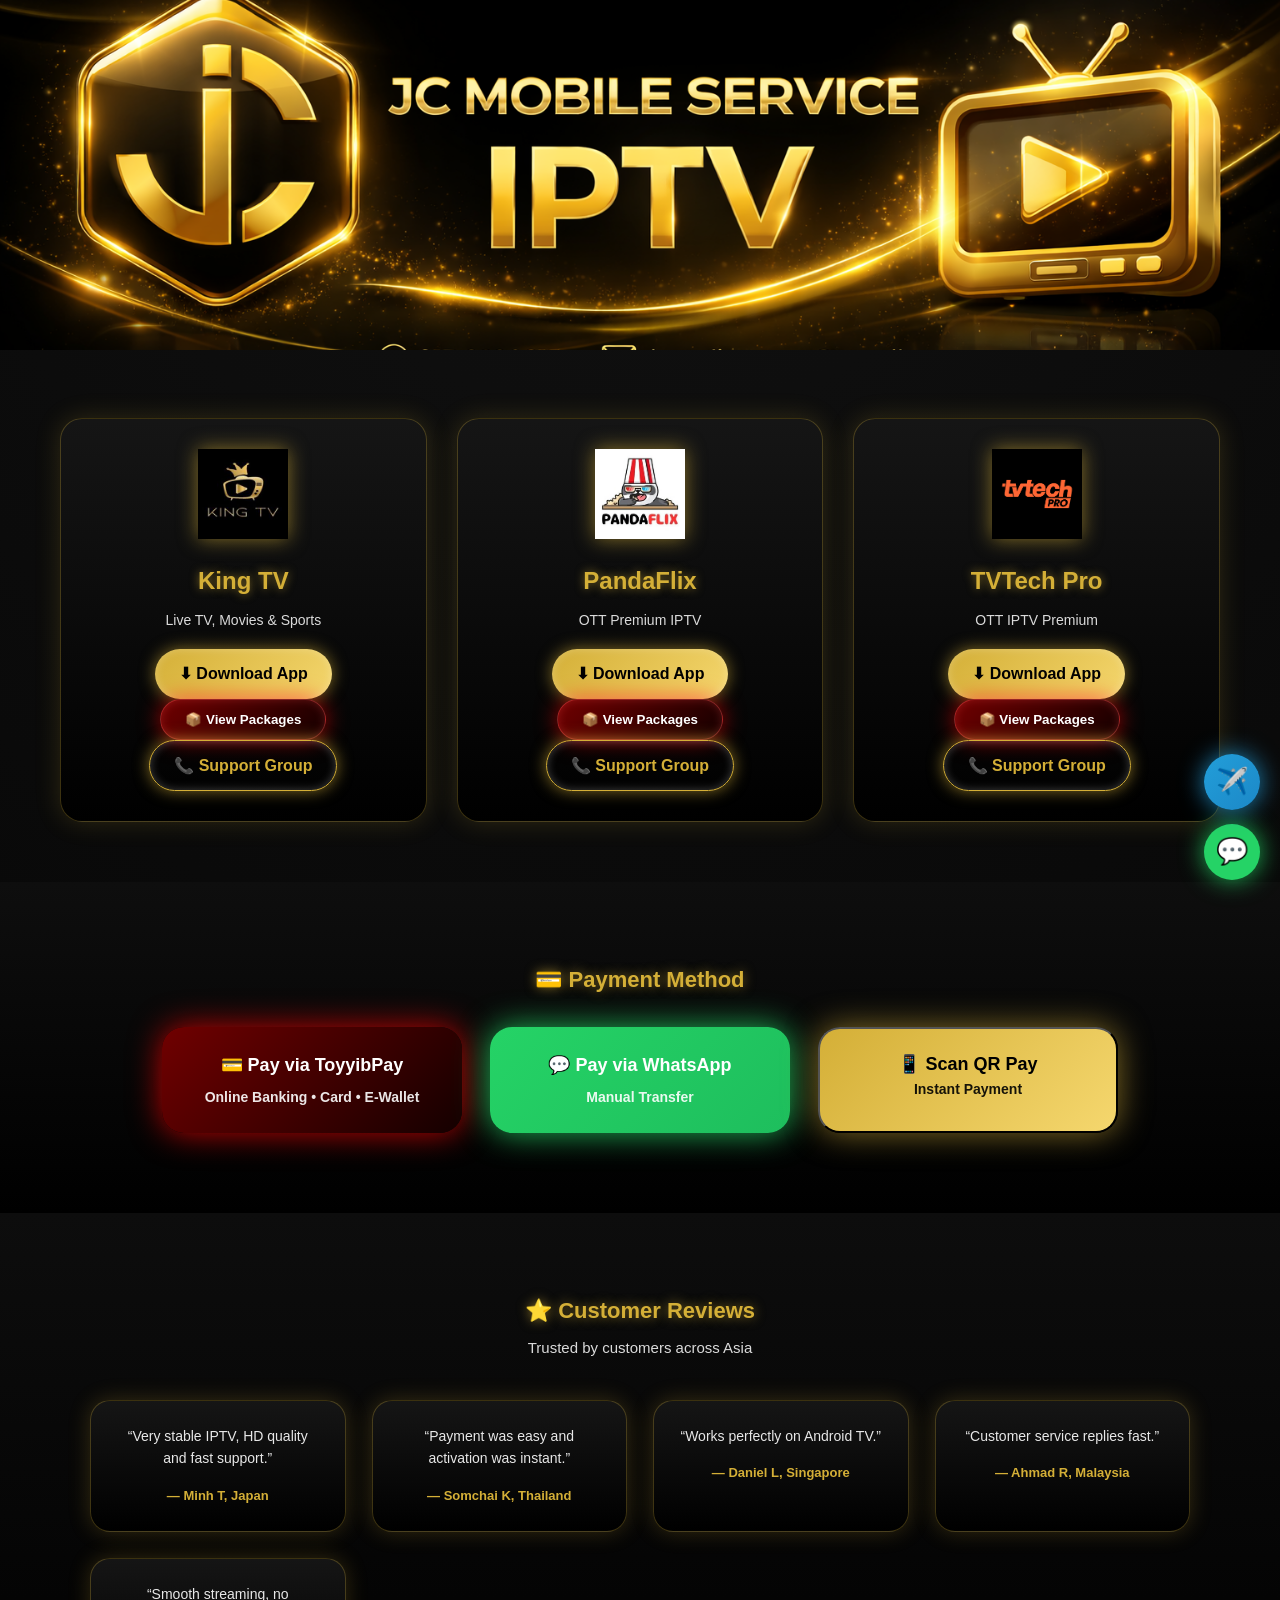
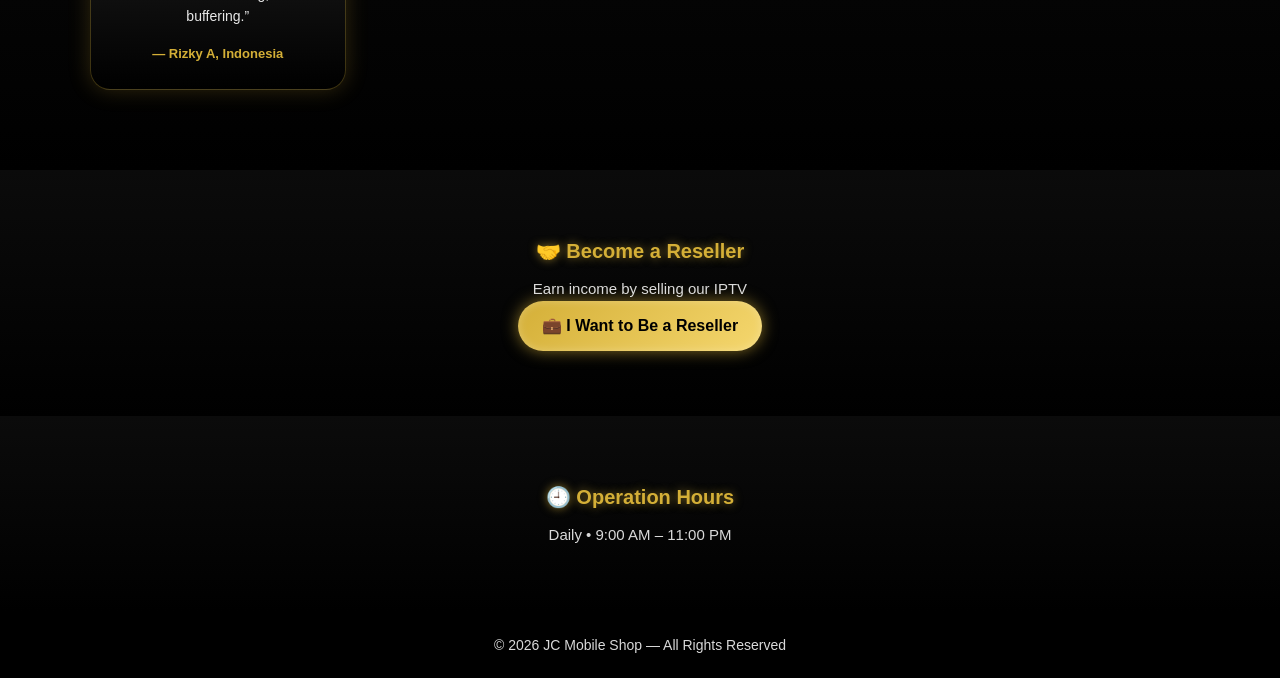
==== commit 8b66fdc1: "Update index.html" ====
--- a/index.html
+++ b/index.html
@@ -10,7 +10,7 @@
 
 <!-- ================= BANNER ================= -->
 <section class="banner">
-  <img src="banner9.png" alt="JC Mobile Banner">
+  <img src="banner7.png" alt="JC Mobile Banner">
 </section>
 
 <!-- ================= APPS ================= -->
--- a/style.css
+++ b/style.css
@@ -32,7 +32,7 @@
 /* ================= BANNER ================= */
 .banner img {
   width: 100%;
-  max-height: 600px;
+  max-height: 350px;
   object-fit: cover;
   
 }
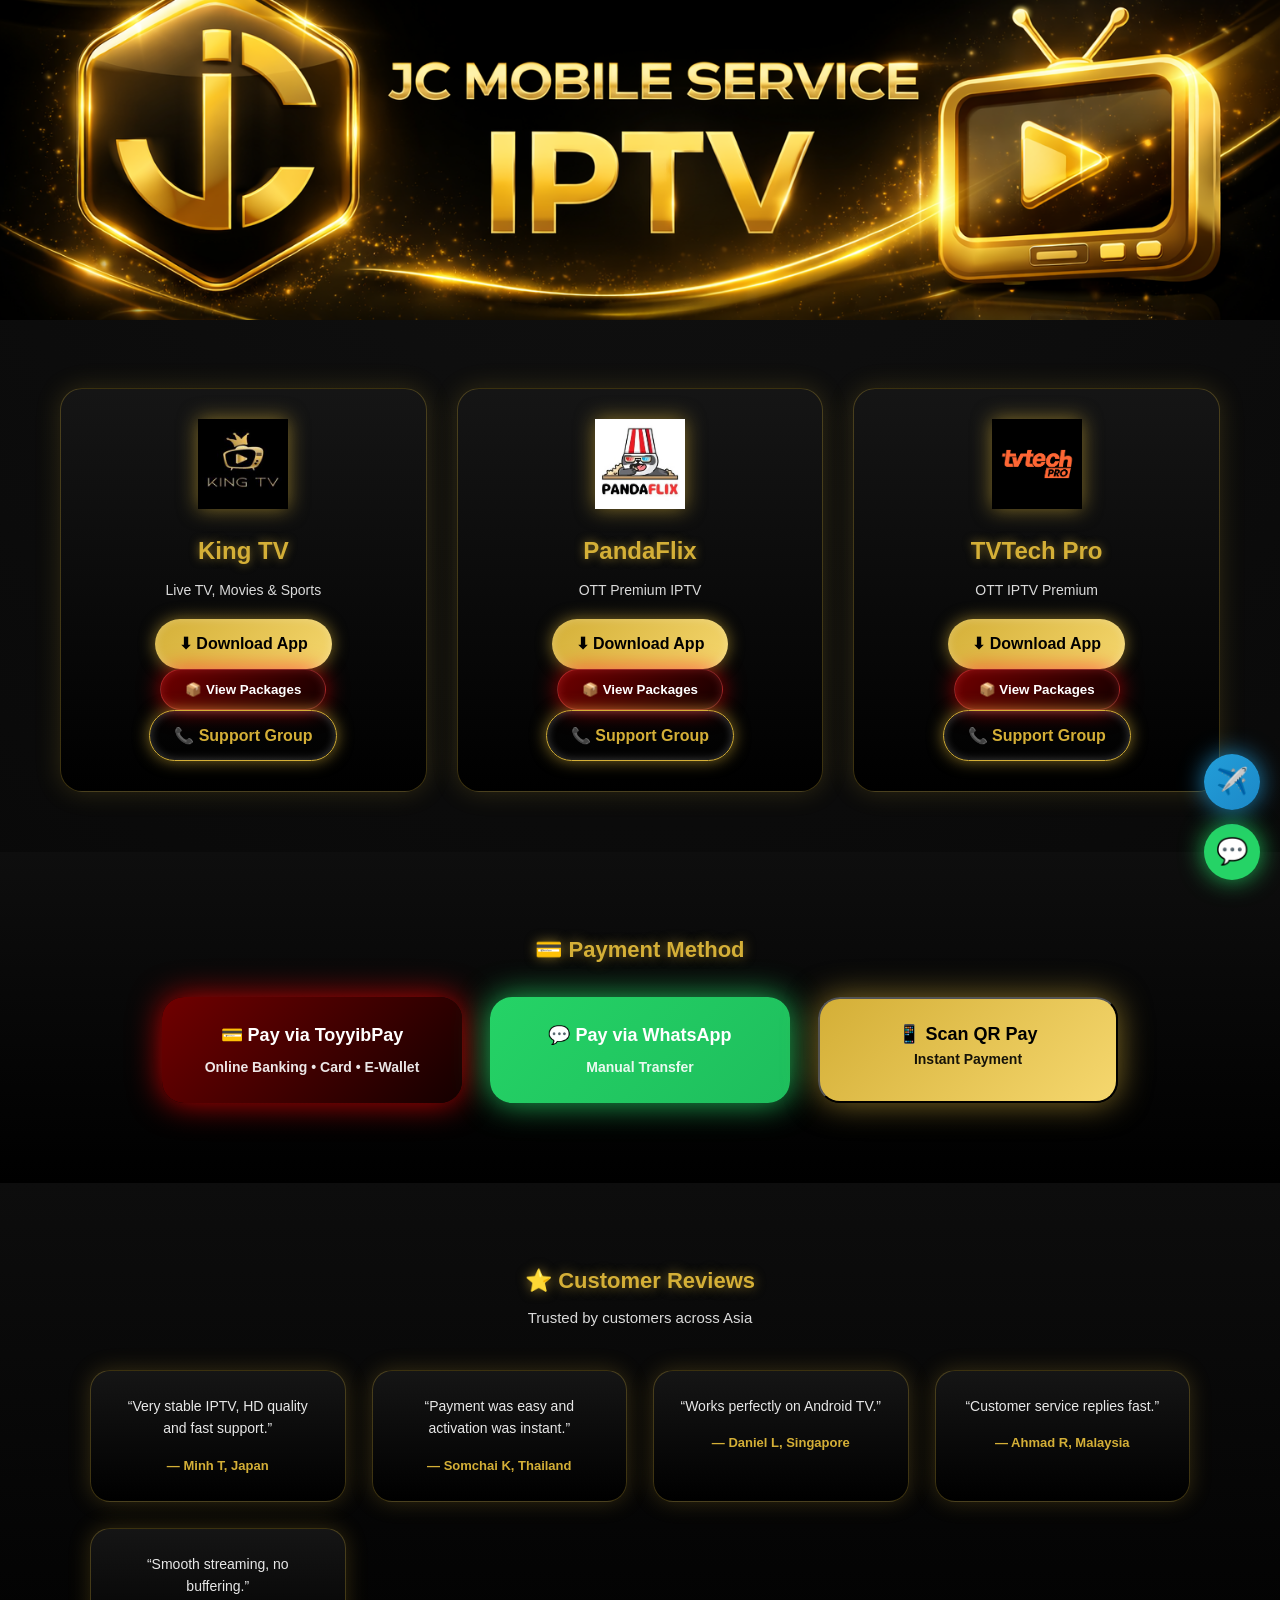
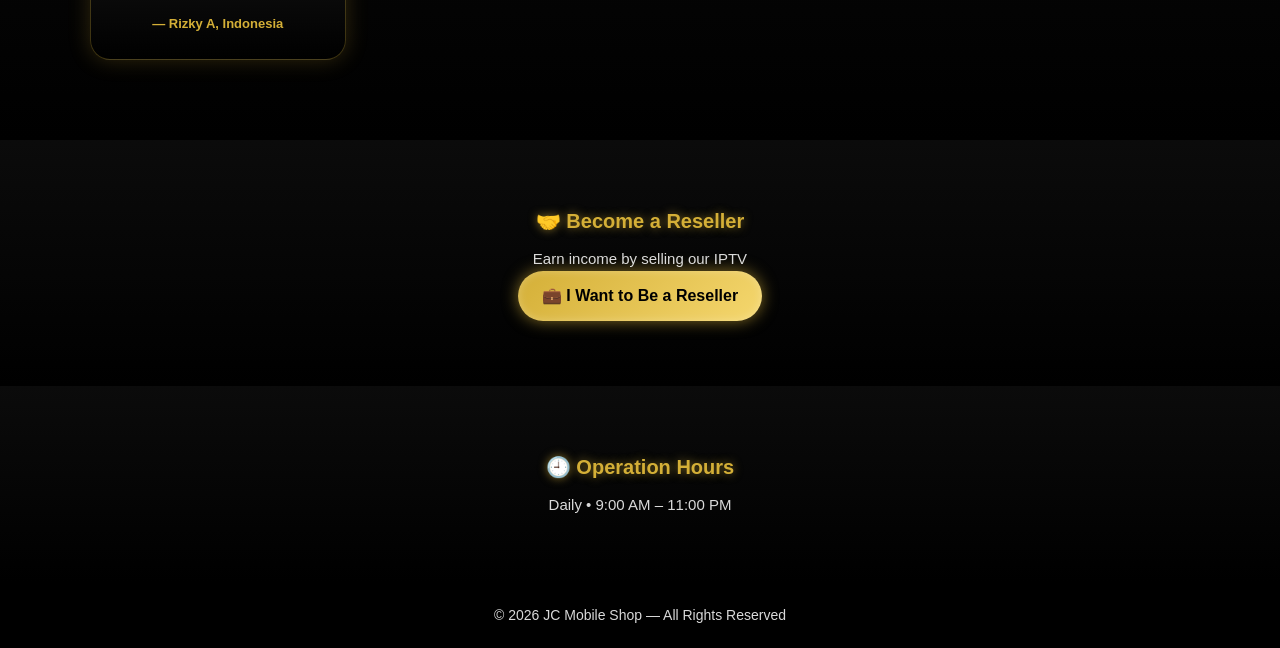
==== commit 4e5c4f91: "Update index.html" ====
--- a/index.html
+++ b/index.html
@@ -128,26 +128,26 @@
 const paymentLinks={
 KINGTV:{
 "1 Month":"https://toyyibpay.com/JC-Mobile-King15",
-"3 Months":"https://toyyibpay.com/kingtv-3m",
-"6 Months":"https://toyyibpay.com/kingtv-6m",
-"1 Year":"https://toyyibpay.com/kingtv-1y",
-"4 Years":"https://toyyibpay.com/kingtv-4y"
+"3 Months":"https://toyyibpay.com/kingtv-3M",
+"6 Months":"https://toyyibpay.com/kingtv-6M",
+"1 Year":"https://toyyibpay.com/kingtv-1Y",
+"4 Years":"https://toyyibpay.com/kingtv-4Y"
 },
 PANDAFLIX:{
-"1 Month":"https://toyyibpay.com/panda-1m",
-"3 Months":"https://toyyibpay.com/panda-3m",
-"6 Months":"https://toyyibpay.com/panda-6m",
-"1 Year":"https://toyyibpay.com/panda-1y"
+"1 Month":"https://toyyibpay.com/panda-1M",
+"3 Months":"https://toyyibpay.com/panda-3M",
+"6 Months":"https://toyyibpay.com/panda-6M",
+"1 Year":"https://toyyibpay.com/panda-1Y"
 },
 TVTECHPRO:{
-"1 Device • 1 Month":"https://toyyibpay.com/tvtech-1d-1m",
-"1 Device • 3 Months":"https://toyyibpay.com/tvtech-1d-3m",
-"1 Device • 6 Months":"https://toyyibpay.com/tvtech-1d-6m",
-"1 Device • 1 Year":"https://toyyibpay.com/tvtech-1d-1y",
-"2 Devices • 1 Month":"https://toyyibpay.com/tvtech-2d-1m",
-"2 Devices • 3 Months":"https://toyyibpay.com/tvtech-2d-3m",
-"2 Devices • 6 Months":"https://toyyibpay.com/tvtech-2d-6m",
-"2 Devices • 1 Year":"https://toyyibpay.com/tvtech-2d-1y"
+"1 Device • 1 Month":"https://toyyibpay.com/tvtech-1D-1M",
+"1 Device • 3 Months":"https://toyyibpay.com/tvtech-1D-3M",
+"1 Device • 6 Months":"https://toyyibpay.com/tvtech-1D-6M",
+"1 Device • 1 Year":"https://toyyibpay.com/tvtech-1D-1Y",
+"2 Devices • 1 Month":"https://toyyibpay.com/tvtech-2D-1M",
+"2 Devices • 3 Months":"https://toyyibpay.com/tvtech-2D-3M",
+"2 Devices • 6 Months":"https://toyyibpay.com/tvtech-2D-6M",
+"2 Devices • 1 Year":"https://toyyibpay.com/tvtech-2D-1Y"
 }
 };
 
--- a/style.css
+++ b/style.css
@@ -32,7 +32,7 @@
 /* ================= BANNER ================= */
 .banner img {
   width: 100%;
-  max-height: 350px;
+  height: 320px;
   object-fit: cover;
   
 }
